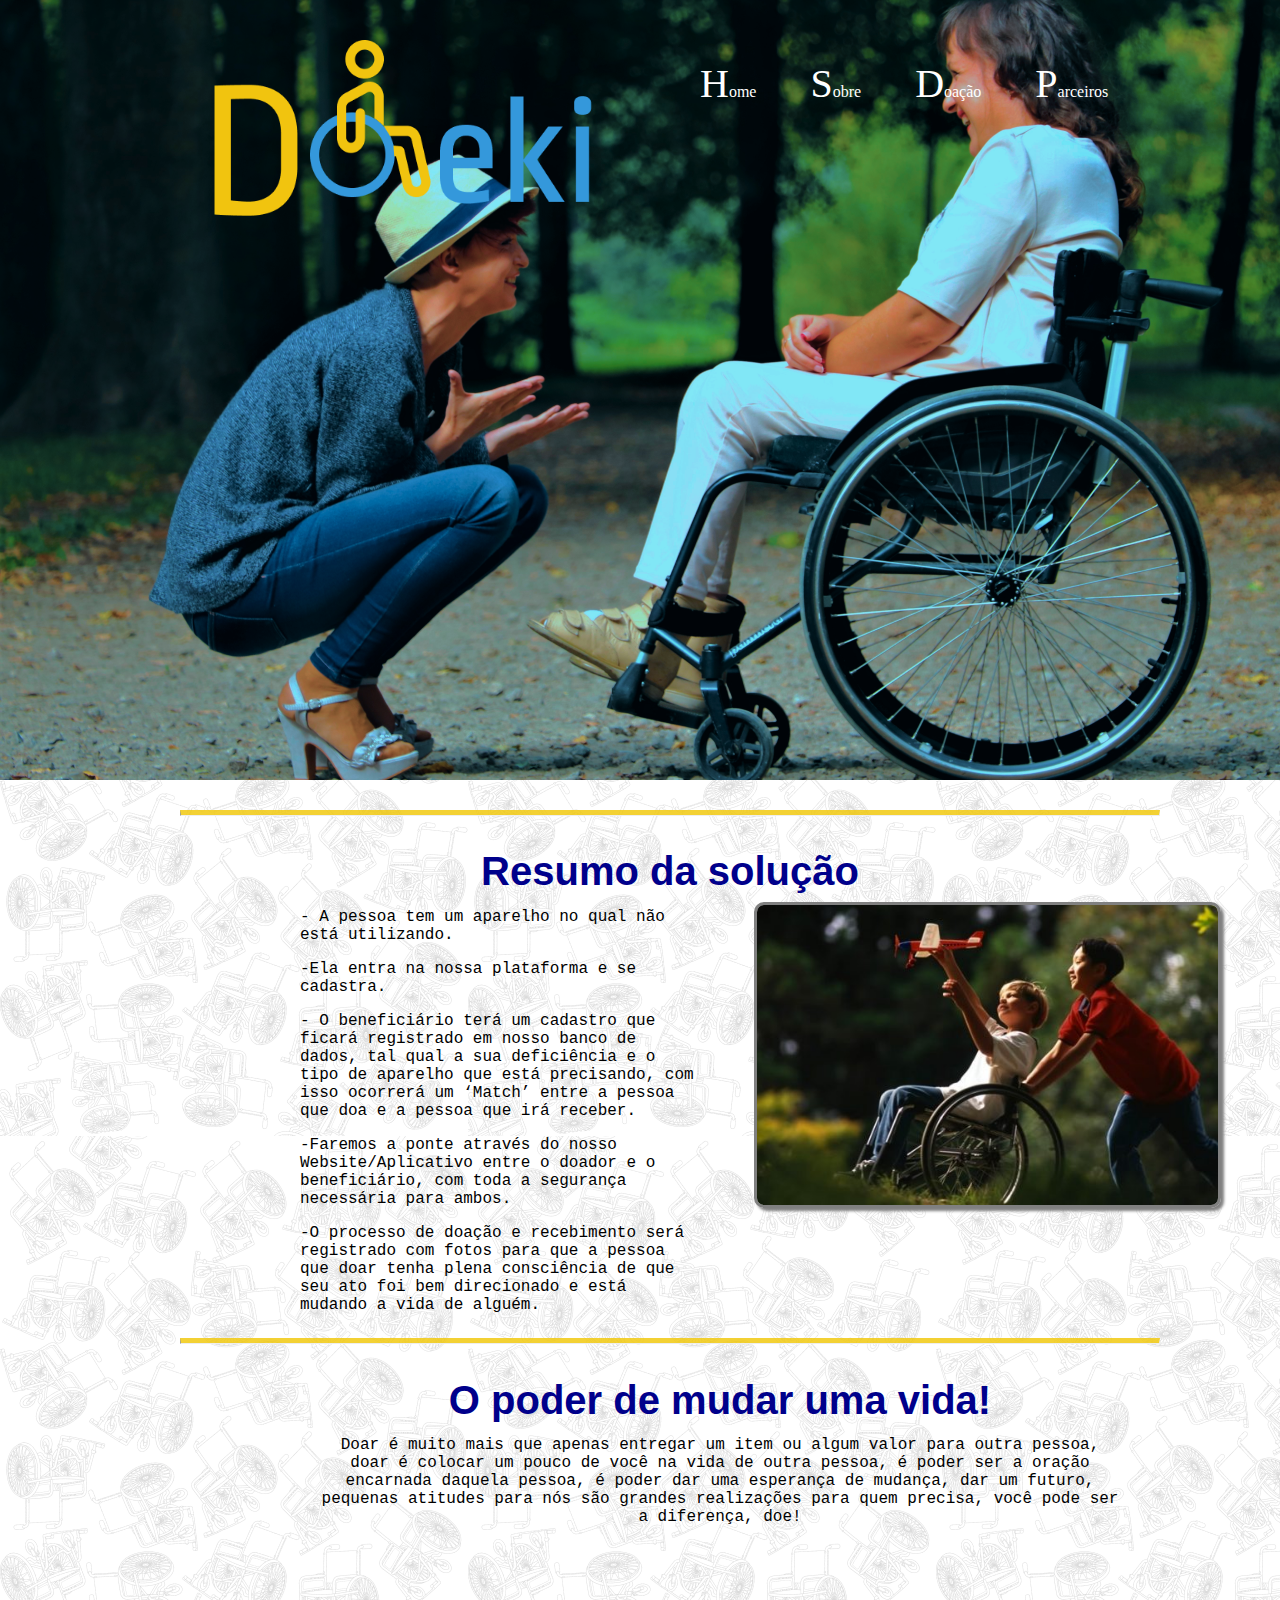
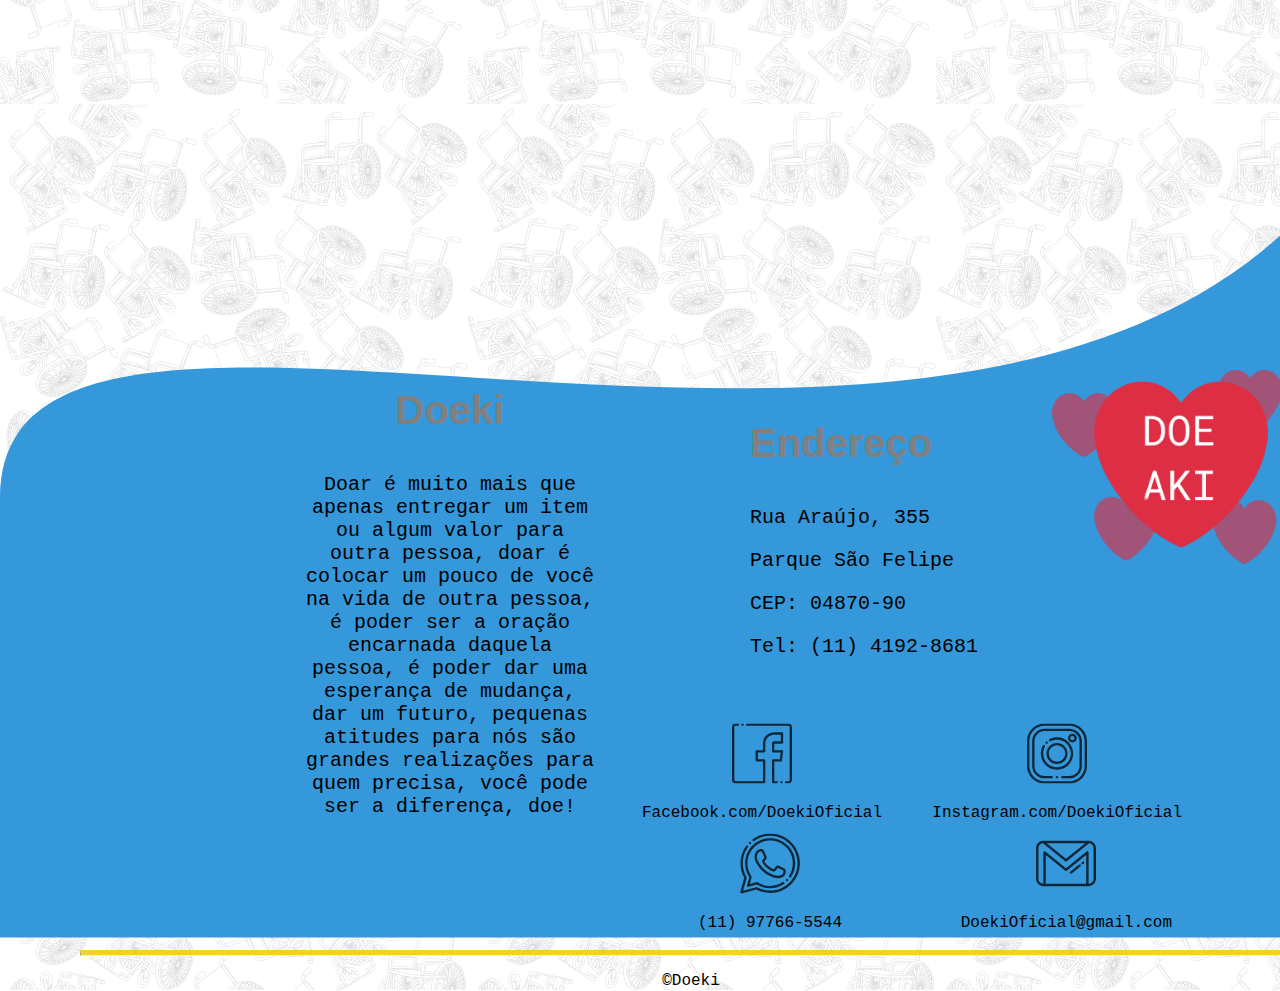
==== index.html @ d60c9de2 "Inicio do desenvolvimento do site Doeki, página Home 100% completa e página Doações em processo" ====
<!DOCTYPE html>
<html lang="pt-br">
<head>
    <meta charset="UTF-8">
    <meta name="viewport" content="width=device-width, initial-scale=1.0">
    <title>Doeki | Oficial</title>
    <link rel="stylesheet" href="estilos/estilo.css">
</head>
<body>
    <div class="menu1">
        <nav class="menuNav1">
            <a href="index.html"><span class="drop">H</span>ome</a>
            <a href="sobre.html"><span class="drop">S</span>obre</a>
            <a href="doacao.html"><span class="drop">D</span>oação</a>
            <a href="parceiros.html"><span class="drop">P</span>arceiros</a>
        </nav>
        <a href="index.html"><img class="logoHome" src="imagens/logoSimFundo.png" alt="Logo-Doeki"></a>
    </div>
    <hr>
    <div class="resumoDoeki">
        <h2>Resumo da solução</h2>
        <div class="txtResumo">
            <p>- A pessoa tem um aparelho no qual não está utilizando.</p>
            <p>-Ela entra na nossa plataforma e se cadastra.</p>
            <p>- O beneficiário terá um cadastro que ficará registrado em nosso banco de dados, tal qual a sua deficiência e o tipo de aparelho que está precisando, com isso ocorrerá um ‘Match’ entre a pessoa que doa e a pessoa que irá receber.</p>
            <p>-Faremos a ponte através do nosso Website/Aplicativo entre o doador e o beneficiário, com toda a segurança necessária para ambos.</p>
            <p>-O processo de doação e recebimento será registrado com fotos para que a pessoa que doar tenha plena consciência de que seu ato foi bem direcionado e está mudando a vida de alguém.</p>
        </div>
        <div class="imgResumo">
            <img class="amigos" src="imagens/cadeiranteAmigo.jpg" alt="Amigos">
        </div>
    </div>
    <hr>
    <div class="poderMudar">
        <h2>O poder de mudar uma vida!</h2>
        <div class="txtPoder">
            <p>Doar é muito mais que apenas entregar um item ou algum valor para outra pessoa, doar é colocar um pouco de você na vida de outra pessoa, é poder ser a oração encarnada daquela pessoa, é poder dar uma esperança de mudança, dar um futuro, pequenas atitudes para nós são grandes realizações para quem precisa, você pode ser a diferença, doe!</p>
        </div>
        <div class="video1">
            <iframe width="350" height="300" src="https://www.youtube.com/embed/TFqqA4m1u_c" frameborder="0" allow="accelerometer; autoplay; clipboard-write; encrypted-media; gyroscope; picture-in-picture" allowfullscreen></iframe>
        </div>
        <div class="video2">
            <iframe width="350" height="300" src="https://www.youtube.com/embed/PQtRXqBQETA" frameborder="0" allow="accelerometer; autoplay; clipboard-write; encrypted-media; gyroscope; picture-in-picture" allowfullscreen></iframe>
        </div>
        <div class="video3">
            <iframe width="350" height="300" src="https://www.youtube.com/embed/0cqKCb8Ydpc" frameborder="0" allow="accelerometer; autoplay; clipboard-write; encrypted-media; gyroscope; picture-in-picture" allowfullscreen></iframe>
        </div>
    </div>
    <hr>
    <div class="fim">
        <section class="fimPagina">
            <img src="estilos/imgFooter.svg" alt="BackGround-OndaAzul">
            <div class="txtDoeki">
                <h3>Doeki</h3>
                <p>Doar é muito mais que apenas entregar um item ou algum valor para outra pessoa, doar é colocar um pouco de você na vida de outra pessoa, é poder ser a oração encarnada daquela pessoa, é poder dar uma esperança de mudança, dar um futuro, pequenas atitudes para nós são grandes realizações para quem precisa, você pode ser a diferença, doe!</p>
            </div>
            <div class="endereco">
                <h3 class="enderecoEsq">Endereço</h3>
               <p>Rua Araújo, 355</p>
               <p>Parque São Felipe</p>
               <p>CEP: 04870-90</p>
               <p>Tel: (11) 4192-8681</p>
            </div>
            <div class="botaoDoeaki">
                <a href="doacao.html"><img class="doeaki" src="imagens/coracao.png" alt="DoeAki"></a>
            </div>
            <div class="facebook">
                <img src="imagens/facebook.svg" alt="Facebook">
                <p>Facebook.com/DoekiOficial</p>
            </div>
            <div class="insta">
                <img src="imagens/instagram.svg" alt="Instagram">
                <p>Instagram.com/DoekiOficial</p>
            </div>
            <div class="email">
                <img src="imagens/gmail.svg" alt="Gmail">
                <p>DoekiOficial@gmail.com</p>
            </div>
            <div class="whatsapp">
                <img src="imagens/whatsapp 3.svg" alt="Whatsapp">
                <p>(11) 97766-5544</p>
            </div>
            <hr>
            <p>&copy;Doeki</p>
        </section>
    </div>
</body>
</html>
---- estilos/estilo.css ----
body {
    margin-right: 40px;
    margin-left: 100px;
    margin-top: 50px;
    background: url(background-div.png);
}

hr {
    border-top: 5px solid rgba(241, 199, 8, 0.822);
    margin-left: 80px;
    margin-right: 80px;
    
}

p {
    font-family: 'Roboto Mono', monospace;
}

h2{
    color: darkblue;
    text-align: center;
    font-size: 30pt;
    font-family: 'Ropa Sans', sans-serif;
}

h3 {
    color: gray;
    text-align: center;
    font-size: 30pt;
    font-family: 'Ropa Sans', sans-serif;
}
/*Inicio Menu da tela Home*/
.menu1 {
    margin-left: -100px;
    margin-right: -40px;
    margin-top: -50px;
    background-image: url(imagem2.png);
    height: 780px;
    margin-bottom: 30px;
}
.drop {
    font-size: 30pt;
}
.menuNav1 {
    position: absolute;
    top: 60px;
    left: 700px;

}
.menuNav1 a {
    color: white;
    text-decoration: none;
    margin-right: 50px;

}

.logoHome {
    width: 400px;
    position: absolute;
    top: 40px;
    left: 200px;
}

/*Fim Menu da tela Home*/

/*Inicio Resumo Doeki*/
.txtResumo {
    width: 400px;
    display: inline-block;
    vertical-align: top;
    margin-left: 200px;
    margin-top: -35px;
}

.imgResumo {
    display: inline-block;
    width: 400px;
    margin-top: -25px;
    margin-right: 40px;
    margin-left: 50px;
    
}

.amigos {
    height: 300px;
    border-radius: 10px;
    border: gray solid 3px;
    box-shadow: gray 3px 3px 3px;
}
/*Fim Resumo Doeki*/

/*Inicio O poder de mudar uma vida*/
.poderMudar {
    margin-left: 100px;
    
}

.txtPoder {
    width: 800px;
    text-align: center;
    margin: -20px auto 0 auto;
}

.video1 {
    display: inline-block;
    margin-right: 20px;
}

.video2 {
    display: inline-block;
    margin-right: 20px;
}

.video3 {
    display: inline-block;
    margin-bottom: 30px;
}
/*Fim O poder de mudar uma vida*/

/*Inicio Footer Home */
.fimPagina {
    position: absolute;
    width: 1382px;
    height: 837.5px;
    top: 1700px;
    left: 0;
    text-align: center;
    
}

.txtDoeki {
    position: absolute;
    bottom: 100px;
    width: 300px;
    left: 300px;
    font-size: 15pt;
    
}

.endereco {
    position: absolute;
    width: 300px;
    bottom: 260px;
    font-size: 15pt;
    left: 750px;
    text-align: left;
    
}

.enderecoEsq {
    text-align: left;
}

.doeaki {
    position: absolute;
    width: 230px;
    right: 100px;
    top: 270px;
}

.facebook {
    position: absolute;
    bottom: 100px;
    right: 500px;
}

.insta {
    position: absolute;
    bottom: 100px;
    right: 200px;
}

.whatsapp {
    position: absolute;
    bottom: -10px;
    right: 540px;
}

.email {
    position: absolute;
    bottom: -10px;
    right: 210px;
}
/*Fim Footer Home*/

/*Inicio menu demais telas*/
.logoDoacao {
    width: 300px;
    position: absolute;
    top: 10px;
}

.menuNav2 {
    position: absolute;
    top: 30px;
    left: 700px;

}
.bgmenu {
    background-color: rgb(255, 236, 234);
    width: 90px;
    display: inline-block;
    margin-right: 20px;
    text-align: center;
}
.menuNav2 a {
    color: black;
    text-decoration: none;
    width: 40px;
}

.diferente {
    margin-left: 300px;
    margin-top: 100px;
}
/*Fim menu demais telas*/

/*Inicio Passo para doar no Doeki*/
.passos {
    text-align: center;
}

.passos p {
    margin-left: 20px;
}

.imgApertar {
    width: 150px;
    position: absolute;
    top: 150px;
    left: 200px;
}

.imgPonteiro {
    width: 150px;
    position: absolute;
    top: 150px;
    left: 400px;
}

.imgUniao {
    width: 150px;
    position: absolute;
    top: 150px;
    left: 600px;
}

.imgMaoCoracao {
    width: 150px;
    position: absolute;
    top: 150px;
    left: 800px;
}

.imgCadeiranteFeliz {
    width: 150px;
    position: absolute;
    top: 150px;
    left: 1000px;
}

.divisoriaDoacoes {
    margin-top: 350px;
}
/*Fim Passo para doar no Doeki*/

/*Inicio Formulário*/
.formulario {
    text-align: center;
}

.conteinerForm {
    margin: 0 auto 0 auto;
    text-align: left;
    width: 500px;
}

.txtFormulario {
    width: 500px;
    margin: 30px auto 20px auto;
}

.labelForm1, .labelForm2 {
    color: gray;
    text-align: center;
    font-size: 20pt;
    font-family: 'Ropa Sans', sans-serif;
    margin-left: 50px;
}

.radioDoador {
    margin-right: 50px;
}

.inputNome, .inputSobrenome, .inputEndereco, .inputEmail {
    width: 500px;
}

.botaoEnviar {
    width: 500px;
    height: 50px;
    font-size: 20pt;
    background-color: rgba(241, 199, 8, 0.822);
    color: darkblue;
    border: 2px darkblue solid;
}
/*Fim Formulário*/

/*Inicio Footer doação*/
.fimDoacao {
    position: absolute;
    width: 1382px;
    height: 837.5px;
    left: 0;
    text-align: center;
    top: 1000px;
    
}

.txtDoeki {
    position: absolute;
    bottom: 100px;
    width: 300px;
    left: 300px;
    font-size: 15pt;
    
}

.endereco {
    position: absolute;
    width: 300px;
    bottom: 260px;
    font-size: 15pt;
    left: 750px;
    text-align: left;
    
}

.enderecoEsq {
    text-align: left;
}

.doeaki {
    position: absolute;
    width: 230px;
    right: 100px;
    top: 270px;
}

.facebook {
    position: absolute;
    bottom: 100px;
    right: 500px;
}

.insta {
    position: absolute;
    bottom: 100px;
    right: 200px;
}

.whatsapp {
    position: absolute;
    bottom: -10px;
    right: 540px;
}

.email {
    position: absolute;
    bottom: -10px;
    right: 210px;
}
/*Fim Footer doação*/
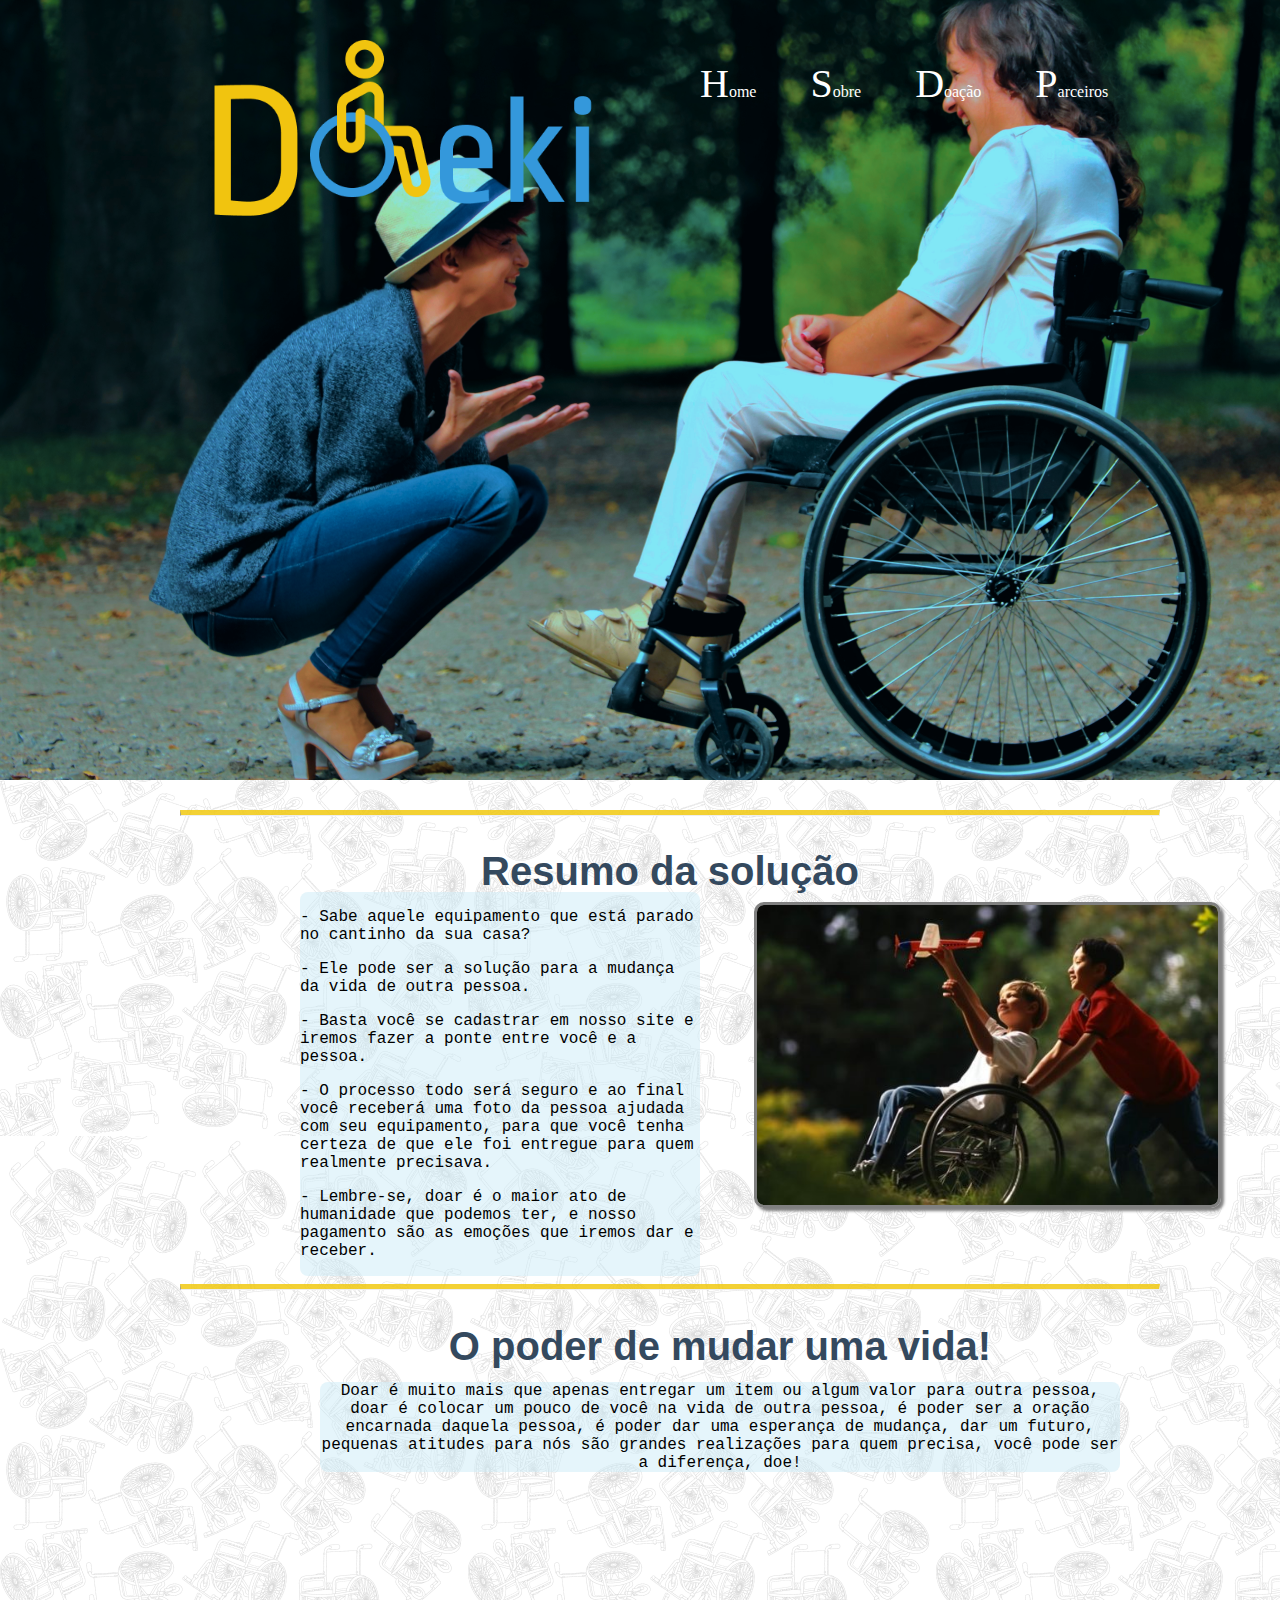
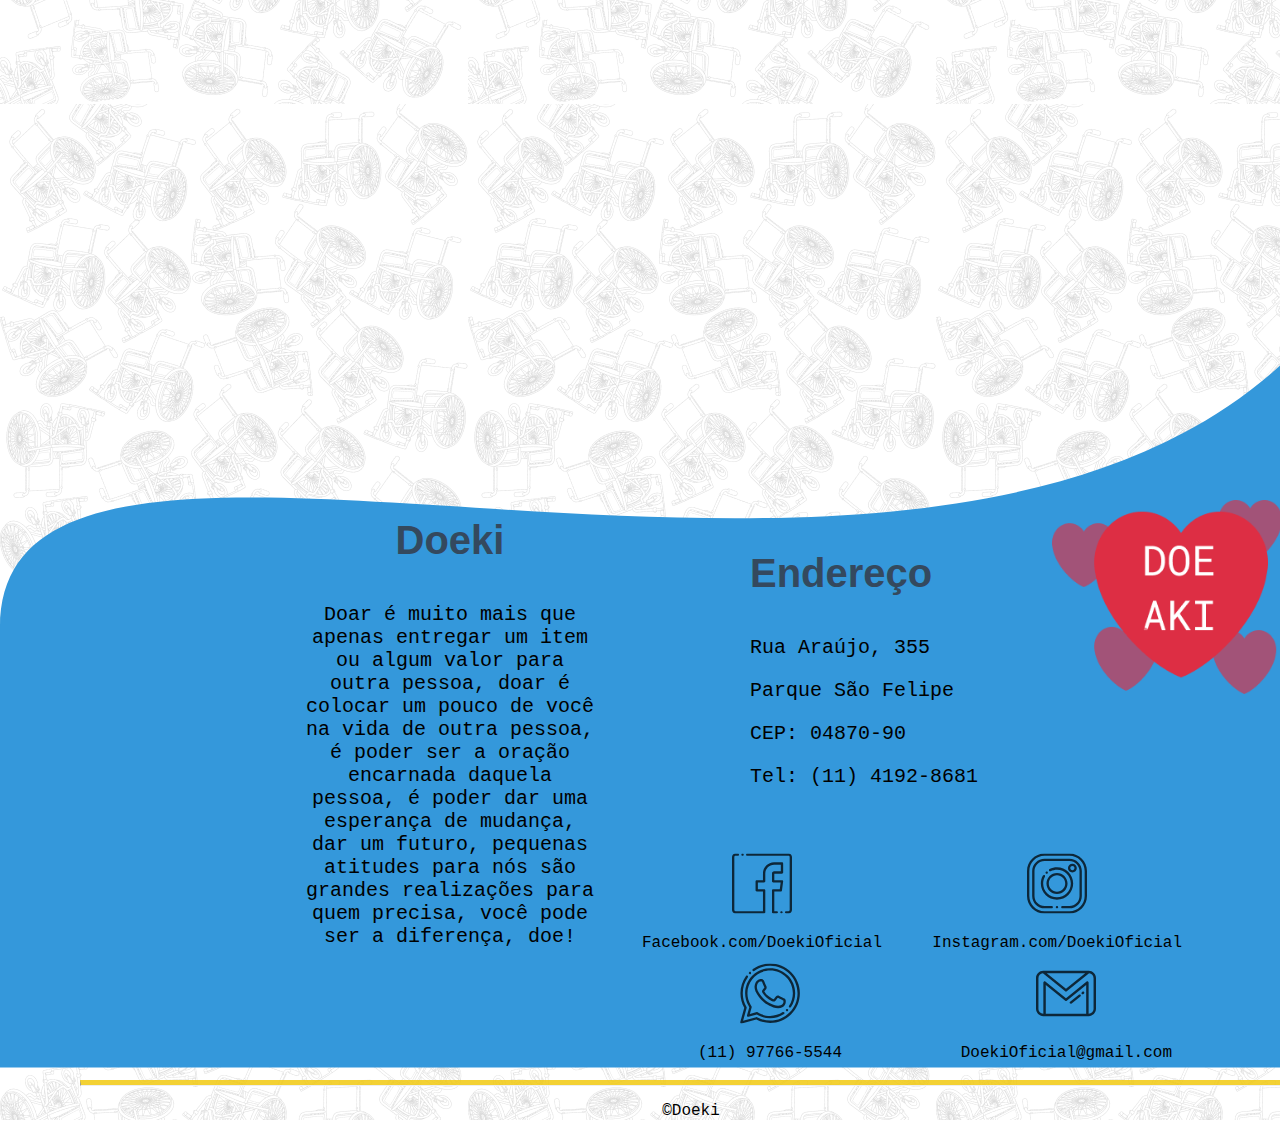
==== commit f866e4a0: "Adicionada a página Parceiros no site" ====
--- a/index.html
+++ b/index.html
@@ -20,11 +20,11 @@
     <div class="resumoDoeki">
         <h2>Resumo da solução</h2>
         <div class="txtResumo">
-            <p>- A pessoa tem um aparelho no qual não está utilizando.</p>
-            <p>-Ela entra na nossa plataforma e se cadastra.</p>
-            <p>- O beneficiário terá um cadastro que ficará registrado em nosso banco de dados, tal qual a sua deficiência e o tipo de aparelho que está precisando, com isso ocorrerá um ‘Match’ entre a pessoa que doa e a pessoa que irá receber.</p>
-            <p>-Faremos a ponte através do nosso Website/Aplicativo entre o doador e o beneficiário, com toda a segurança necessária para ambos.</p>
-            <p>-O processo de doação e recebimento será registrado com fotos para que a pessoa que doar tenha plena consciência de que seu ato foi bem direcionado e está mudando a vida de alguém.</p>
+            <p>- Sabe aquele equipamento que está parado no cantinho da sua casa?</p>
+            <p>- Ele pode ser a solução para a mudança da vida de outra pessoa.</p>
+            <p>- Basta você se cadastrar em nosso site e iremos fazer a ponte entre você e a pessoa.</p>
+            <p>- O processo todo será seguro e ao final você receberá uma foto da pessoa ajudada com seu equipamento, para que você tenha certeza de que ele foi entregue para quem realmente precisava.</p>
+            <p>- Lembre-se, doar é o maior ato de humanidade que podemos ter, e nosso pagamento são as emoções que iremos dar e receber.</p>
         </div>
         <div class="imgResumo">
             <img class="amigos" src="imagens/cadeiranteAmigo.jpg" alt="Amigos">
@@ -40,10 +40,10 @@
             <iframe width="350" height="300" src="https://www.youtube.com/embed/TFqqA4m1u_c" frameborder="0" allow="accelerometer; autoplay; clipboard-write; encrypted-media; gyroscope; picture-in-picture" allowfullscreen></iframe>
         </div>
         <div class="video2">
-            <iframe width="350" height="300" src="https://www.youtube.com/embed/PQtRXqBQETA" frameborder="0" allow="accelerometer; autoplay; clipboard-write; encrypted-media; gyroscope; picture-in-picture" allowfullscreen></iframe>
+            <iframe width="350" height="300" src="https://www.youtube.com/embed/aww32PsnHQI" frameborder="0" allow="accelerometer; autoplay; clipboard-write; encrypted-media; gyroscope; picture-in-picture" allowfullscreen></iframe>
         </div>
         <div class="video3">
-            <iframe width="350" height="300" src="https://www.youtube.com/embed/0cqKCb8Ydpc" frameborder="0" allow="accelerometer; autoplay; clipboard-write; encrypted-media; gyroscope; picture-in-picture" allowfullscreen></iframe>
+            <iframe width="350" height="300" src="https://www.youtube.com/embed/9KIedVj9Aoc" frameborder="0" allow="accelerometer; autoplay; clipboard-write; encrypted-media; gyroscope; picture-in-picture" allowfullscreen></iframe>
         </div>
     </div>
     <hr>
--- a/estilos/estilo.css
+++ b/estilos/estilo.css
@@ -18,14 +18,14 @@
 }
 
 h2{
-    color: darkblue;
+    color: #34495E;
     text-align: center;
     font-size: 30pt;
     font-family: 'Ropa Sans', sans-serif;
 }
 
 h3 {
-    color: gray;
+    color: #34495E;
     text-align: center;
     font-size: 30pt;
     font-family: 'Ropa Sans', sans-serif;
@@ -71,6 +71,8 @@
     vertical-align: top;
     margin-left: 200px;
     margin-top: -35px;
+    background-color: rgba(203, 236, 247, 0.5);
+    border-radius:8px ;
 }
 
 .imgResumo {
@@ -100,6 +102,8 @@
     width: 800px;
     text-align: center;
     margin: -20px auto 0 auto;
+    background-color: rgba(203, 236, 247, 0.5);
+    border-radius:8px ;
 }
 
 .video1 {
@@ -123,10 +127,9 @@
     position: absolute;
     width: 1382px;
     height: 837.5px;
-    top: 1700px;
+    top: 1830px;
     left: 0;
     text-align: center;
-    
 }
 
 .txtDoeki {
@@ -272,8 +275,15 @@
 
 .conteinerForm {
     margin: 0 auto 0 auto;
+    width: 500px;
     text-align: left;
-    width: 500px;
+}
+
+
+
+.conteinerForm p {
+    margin-bottom: 1px;
+    
 }
 
 .txtFormulario {
@@ -282,7 +292,7 @@
 }
 
 .labelForm1, .labelForm2 {
-    color: gray;
+    color: #34495E;
     text-align: center;
     font-size: 20pt;
     font-family: 'Ropa Sans', sans-serif;
@@ -293,17 +303,44 @@
     margin-right: 50px;
 }
 
+.dataNasc {
+    margin-right:45px ;
+    width: 225px ;
+    display: inline-block;
+}
+
+.telefone {
+    width: 225px;
+    display: inline-block;
+}
+
+.inputData, .inputTel {
+    background-color: lightblue;
+    border-radius: 5px;
+    height: 20px;
+    width: 220px;
+}
+
 .inputNome, .inputSobrenome, .inputEndereco, .inputEmail {
     width: 500px;
-}
-
-.botaoEnviar {
+    background-color: lightblue;
+    border-radius: 5px;
+    height: 20px;
+
+}
+
+.conteinerForm .botaoEnviar {
     width: 500px;
     height: 50px;
     font-size: 20pt;
     background-color: rgba(241, 199, 8, 0.822);
-    color: darkblue;
-    border: 2px darkblue solid;
+    color: #34495E;
+    border: 2px #34495E solid;
+}
+
+.frameForm {
+    width: 100%;
+    height: 700px;
 }
 /*Fim Formulário*/
 
@@ -314,8 +351,7 @@
     height: 837.5px;
     left: 0;
     text-align: center;
-    top: 1000px;
-    
+    top: 1180px;
 }
 
 .txtDoeki {
@@ -371,4 +407,289 @@
     bottom: -10px;
     right: 210px;
 }
-/*Fim Footer doação*/+/*Fim Footer doação*/
+
+/*Inicio Página sobre*/
+
+.h3Sobre{
+    width:100%;
+    height:100% ;
+    display: flex;
+    justify-content: center;
+    color: #34495e;
+    font-size: 30px;
+}
+
+.quemSomos{
+    width: 100%;
+    height: 100%;
+    display: flex;
+    justify-content: center ;
+    align-items: center;
+
+}
+.quemSomos h2{
+    width: 40%;
+    height: 40%;
+    display: flex;
+    justify-content: center ;
+    align-items: center;
+    color: #34495e;
+}
+.textoQuemSomos{
+    width: 50%;
+    height: 50%;
+    margin-top: 100px;
+    border-radius:8px ;
+    padding: 10px;
+    font-family: 'Roboto Mono', monospace;
+    background-color: rgba(203, 236, 247, 0.5);
+}
+
+.divisoriaSobre{
+    margin:20px auto;
+    
+}
+
+.planejamento{
+    width: 100%;
+    height: 100%;
+    display: inline-flex;
+    justify-content: baseline ;
+    align-items: baseline;
+    
+}
+
+
+.blocoMV{
+    display: inline-block;
+    align-items: flex-end;
+}
+.missao{
+    width: 100%;
+    height: 100%;
+    display: flex;
+    justify-content: center ;
+    align-items: baseline;
+  
+}
+.textoMissao{
+    width: 50%;
+    height: 50%;
+    margin-top: 0px;
+    border-radius:8px ;
+    padding: 10px;
+    font-family: 'Roboto Mono', monospace;
+    background-color: rgba(203, 236, 247, 0.5);
+}
+.visao{
+    width:100%;
+    height:100%;
+    display: flex;
+    justify-content: center ;
+    align-items: baseline;
+}
+.textoVisao{
+    width: 50%;
+    height: 50%;
+    margin-top: 0px;
+    border-radius:8px ;
+    padding: 10px;
+    font-family: 'Roboto Mono', monospace;
+    background-color: rgba(203, 236, 247, 0.5);
+}
+.blocoPVa{
+    display: inline-block;
+    align-items: flex-end;
+}
+.proposito{
+    width:100%;
+    height:100%;
+    display: flex;
+    justify-content: center ;
+    align-items: baseline;
+    margin-bottom: 75px;
+}
+.textoProposito{
+    width: 50%;
+    height: 50%;
+    margin-top: 0px;
+    border-radius:8px ;
+    padding: 10px;
+    font-family: 'Roboto Mono', monospace;
+    background-color: rgba(203, 236, 247, 0.5);
+}.valores{
+    width:100%;
+    height:100%;
+    display: flex;
+    justify-content: center ;
+    align-items: baseline;
+}
+.textoValores{
+    width: 50%;
+    height: 50%;
+    margin-top: 0px;
+    border-radius:8px ;
+    padding: 10px;
+    font-family: 'Roboto Mono', monospace;
+    background-color: rgba(203, 236, 247, 0.5);
+}
+.ods{
+    width:100%;
+    height:100%;
+    display: inline-block;
+    justify-content: center ;
+    align-items: baseline;
+}
+.tit_ods{
+    width: 100%;
+    height: 100%;
+    display: flex;
+    justify-content: center;
+    color: #34495e;
+    margin-bottom: auto;
+}
+
+.textoODS{
+    width: 80%;
+    height: 80%;
+    margin:  auto;
+    border-radius:8px ;
+    padding: 10px;
+    font-family: 'Roboto Mono', monospace;
+    background-color: rgba(203, 236, 247, 0.5);
+    margin-bottom: auto;
+    justify-content: center;
+
+}
+.tabelaODS{
+    display: inline-block;
+    margin:0px 300px;
+    justify-content: center;
+    background-color: lightgreen;
+    width: 600px;
+} 
+
+.fimSobre {
+    position: absolute;
+    width: 1382px;
+    height: 837.5px;
+    left: 0;
+    text-align: center;
+    top: 1500px;
+}
+/*Fim Página sobre*/
+/* Inicio Página parceiros */
+
+.titParc{
+    margin-top: 20px;
+    width: 100%;
+    height: 100%;
+    display: inline-flex;
+    justify-content:center ;
+    align-items: center ;
+    font-size: 30px;
+    font-family: 'Roboto Mono', monospace;
+    color: #34495e;
+}
+.informativo{
+    border-radius: 8px;
+    width: 100%;
+    height: 5%;
+    margin-top: 40px;
+    padding: 10px;
+    font-family: 'Roboto Mono', monospace;
+    background-color:rgba(106, 230, 106, 0.5);
+    font-size: 13px;
+}
+.informativo h2{
+    font-size: 15px;
+} 
+.blocoPc1{
+    display:flex;
+    margin-top: 30px; 
+    text-align: justify;
+}
+
+.recode{
+    text-align: center;
+    width: 30%;
+    height: 30%;
+    margin-top: 10px;
+    margin-left: auto;
+    border-radius:8px ;
+    padding: 10px;
+    font-family: 'Roboto Mono', monospace;
+    background-color: rgba(203, 236, 247, 0.5);
+} 
+.aacd{ 
+    text-align: center;
+    width: 30%;
+    height: 30%;
+    margin-top: 10px;
+    margin-left: auto;
+    border-radius:8px ;
+    padding: 10px;
+    font-family: 'Roboto Mono', monospace;
+    background-color: rgba(203, 236, 247, 0.5);
+}
+.lacre{
+    text-align: center;
+    width: 30%;
+    height: 30%;
+    margin-top: 10px;
+    margin-left: auto;
+    border-radius:8px ;
+    padding: 10px;
+    font-family: 'Roboto Mono', monospace;
+    background-color: rgba(203, 236, 247, 0.5); 
+}
+
+ .blocoPc2{
+    display:flex;
+    margin-top: 30px;
+ }
+
+.senac{
+    text-align: center;
+    width: 30%;
+    height: 30%;
+    margin-top: 10px;
+    margin-left: auto;
+    border-radius:8px ;
+    padding: 10px;
+    font-family: 'Roboto Mono', monospace;
+    background-color: rgba(203, 236, 247, 0.5);
+}
+.cren{
+    text-align: center;
+    width: 30%;
+    height: 30%;
+    margin-top: 10px;
+    margin-left: auto;
+    border-radius:8px ;
+    padding: 10px;
+    font-family: 'Roboto Mono', monospace;
+    background-color: rgba(203, 236, 247, 0.5); 
+}
+.itau{
+    text-align: center;
+    width: 30%;
+    height: 30%;
+    margin-top: 10px;
+    margin-left: auto;
+    border-radius:8px ;
+    padding: 10px;
+    font-family: 'Roboto Mono', monospace;
+    background-color: rgba(203, 236, 247, 0.5); 
+}
+.fimParceiros {
+    position: absolute;
+    width: 1382px;
+    height: 837.5px;
+    left: 0;
+    text-align: center;
+    top: 1200px;
+}
+
+/* Fim Página Parceiros */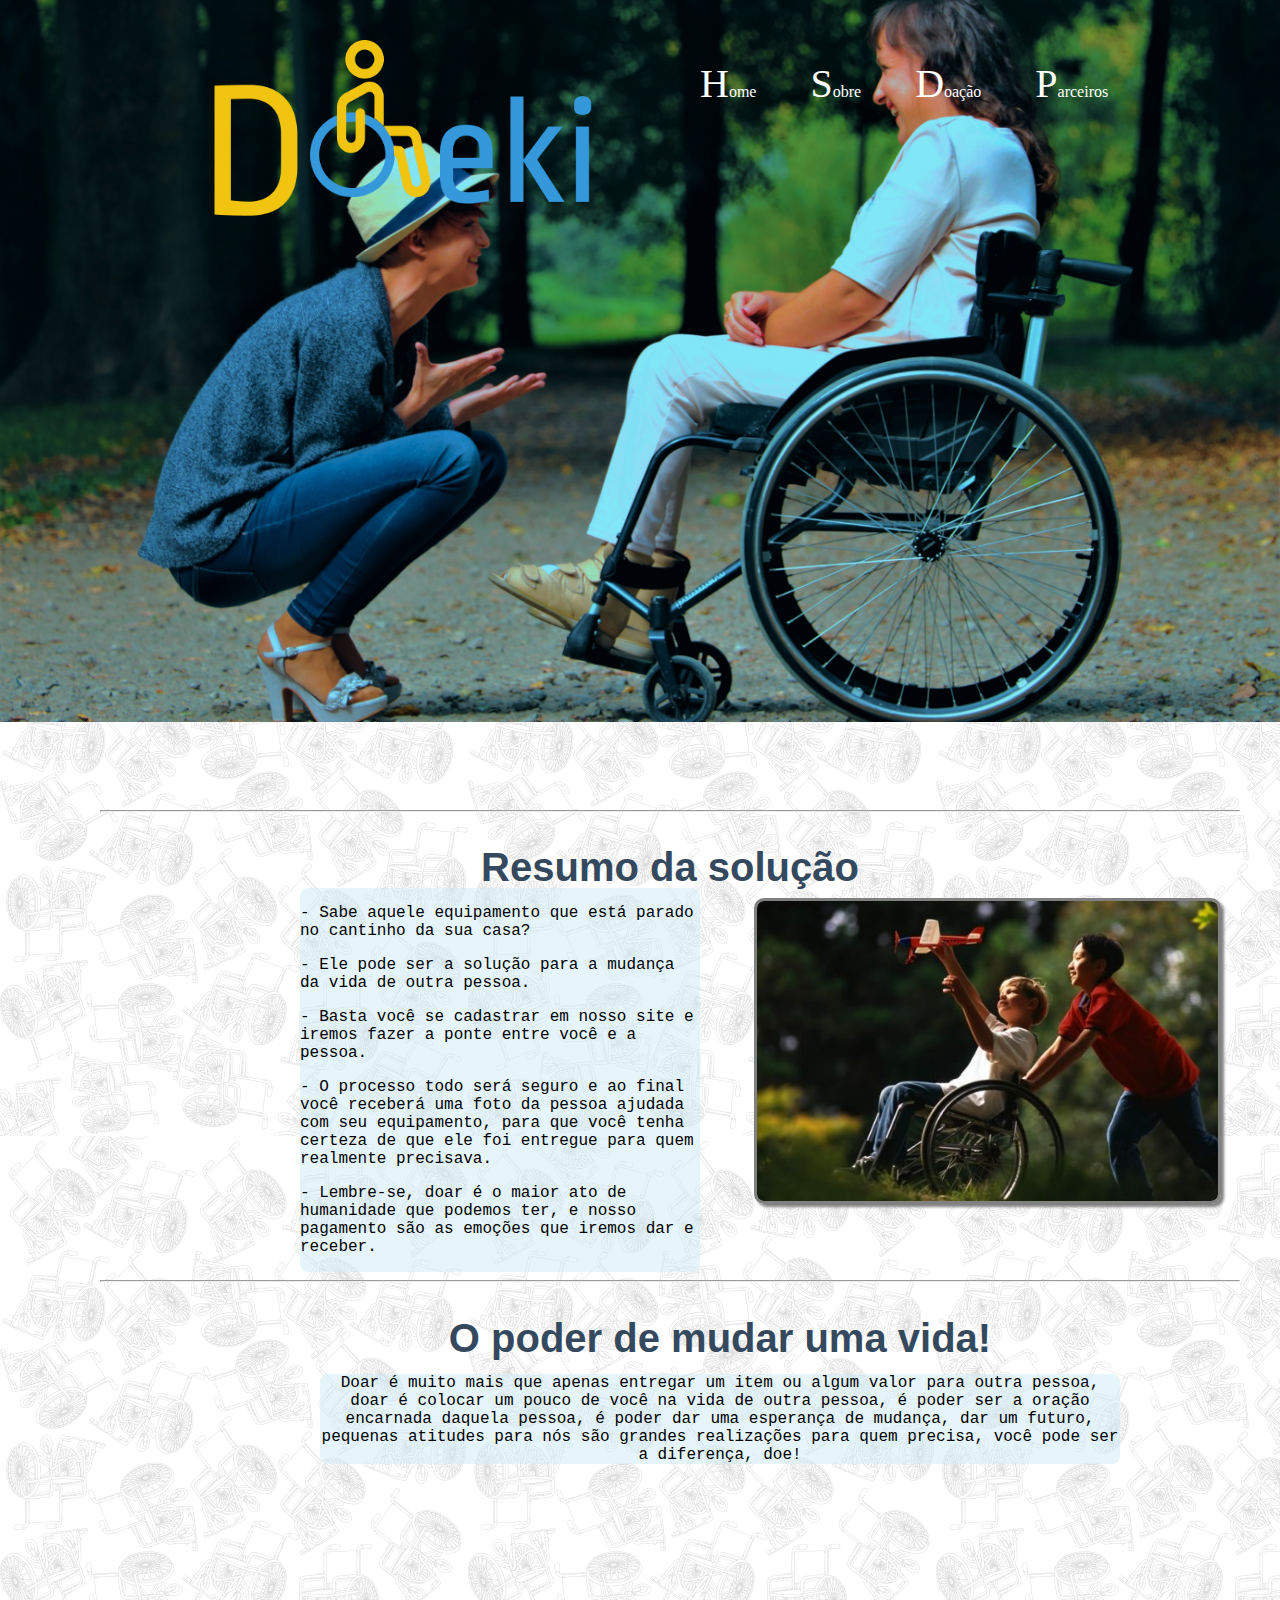
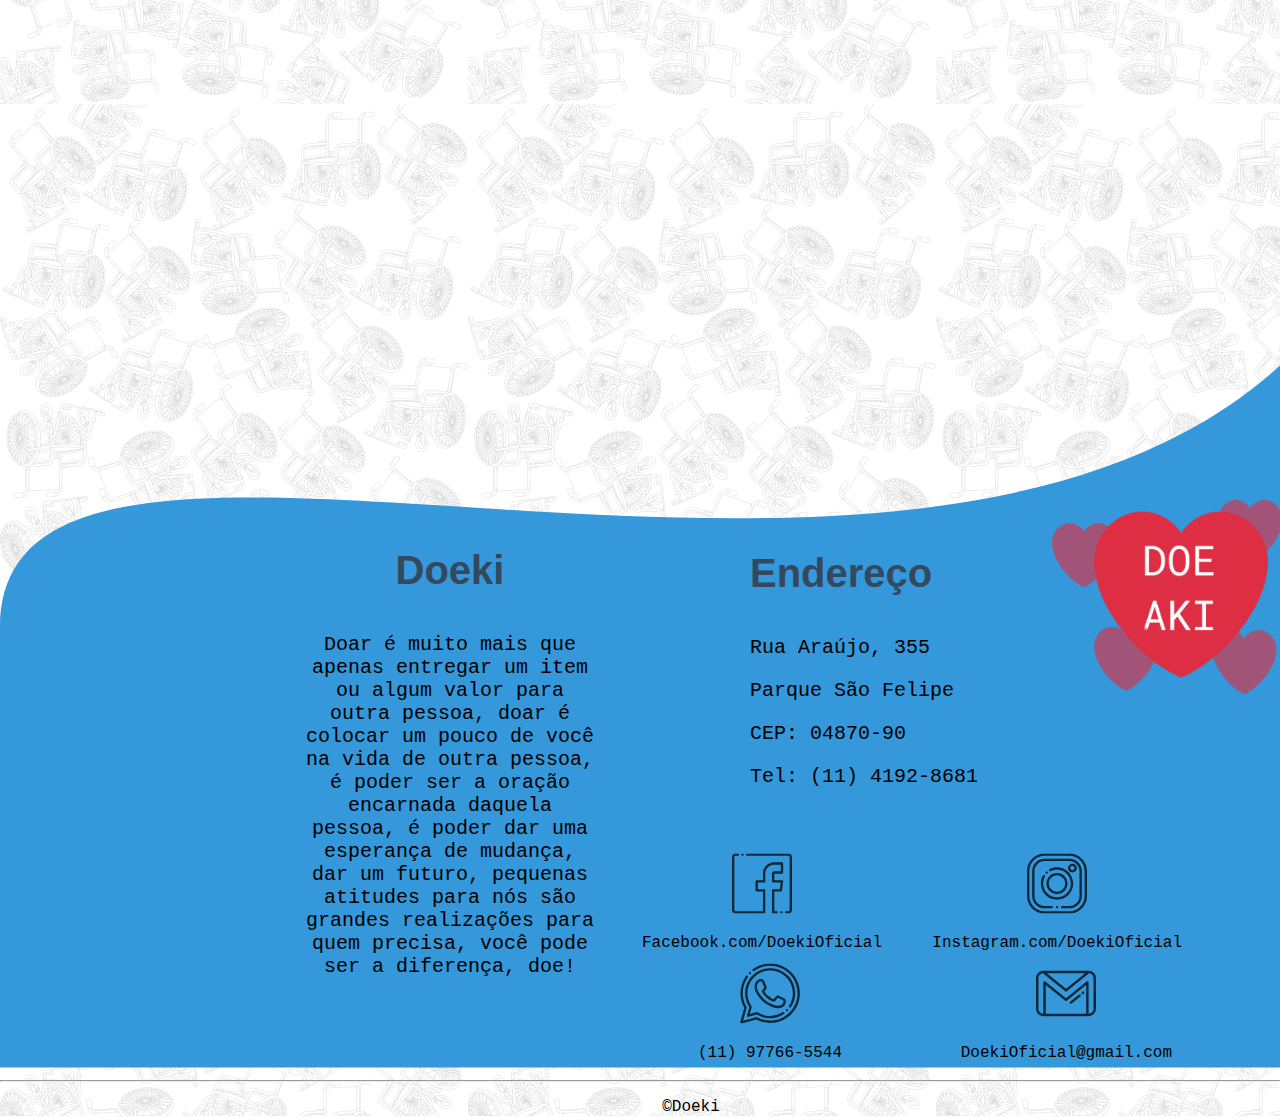
==== commit fa074f10: "Adicionado responsividade nas páginas, Sobre, Doações e Parceiros com Bootstrap" ====
--- a/index.html
+++ b/index.html
@@ -1,11 +1,15 @@
 <!DOCTYPE html>
 <html lang="pt-br">
+
 <head>
     <meta charset="UTF-8">
     <meta name="viewport" content="width=device-width, initial-scale=1.0">
     <title>Doeki | Oficial</title>
     <link rel="stylesheet" href="estilos/estilo.css">
+    <link rel="stylesheet" href="https://cdn.jsdelivr.net/npm/bootstrap@4.5.3/dist/css/bootstrap.min.css"
+        integrity="sha384-TX8t27EcRE3e/ihU7zmQxVncDAy5uIKz4rEkgIXeMed4M0jlfIDPvg6uqKI2xXr2" crossorigin="anonymous">
 </head>
+
 <body>
     <div class="menu1">
         <nav class="menuNav1">
@@ -16,50 +20,63 @@
         </nav>
         <a href="index.html"><img class="logoHome" src="imagens/logoSimFundo.png" alt="Logo-Doeki"></a>
     </div>
-    <hr>
+    <hr class="bg-warning">
     <div class="resumoDoeki">
         <h2>Resumo da solução</h2>
         <div class="txtResumo">
             <p>- Sabe aquele equipamento que está parado no cantinho da sua casa?</p>
             <p>- Ele pode ser a solução para a mudança da vida de outra pessoa.</p>
             <p>- Basta você se cadastrar em nosso site e iremos fazer a ponte entre você e a pessoa.</p>
-            <p>- O processo todo será seguro e ao final você receberá uma foto da pessoa ajudada com seu equipamento, para que você tenha certeza de que ele foi entregue para quem realmente precisava.</p>
-            <p>- Lembre-se, doar é o maior ato de humanidade que podemos ter, e nosso pagamento são as emoções que iremos dar e receber.</p>
+            <p>- O processo todo será seguro e ao final você receberá uma foto da pessoa ajudada com seu equipamento,
+                para que você tenha certeza de que ele foi entregue para quem realmente precisava.</p>
+            <p>- Lembre-se, doar é o maior ato de humanidade que podemos ter, e nosso pagamento são as emoções que
+                iremos dar e receber.</p>
         </div>
         <div class="imgResumo">
             <img class="amigos" src="imagens/cadeiranteAmigo.jpg" alt="Amigos">
         </div>
     </div>
-    <hr>
+    <hr class="bg-warning">
     <div class="poderMudar">
         <h2>O poder de mudar uma vida!</h2>
         <div class="txtPoder">
-            <p>Doar é muito mais que apenas entregar um item ou algum valor para outra pessoa, doar é colocar um pouco de você na vida de outra pessoa, é poder ser a oração encarnada daquela pessoa, é poder dar uma esperança de mudança, dar um futuro, pequenas atitudes para nós são grandes realizações para quem precisa, você pode ser a diferença, doe!</p>
+            <p>Doar é muito mais que apenas entregar um item ou algum valor para outra pessoa, doar é colocar um pouco
+                de você na vida de outra pessoa, é poder ser a oração encarnada daquela pessoa, é poder dar uma
+                esperança de mudança, dar um futuro, pequenas atitudes para nós são grandes realizações para quem
+                precisa, você pode ser a diferença, doe!</p>
         </div>
         <div class="video1">
-            <iframe width="350" height="300" src="https://www.youtube.com/embed/TFqqA4m1u_c" frameborder="0" allow="accelerometer; autoplay; clipboard-write; encrypted-media; gyroscope; picture-in-picture" allowfullscreen></iframe>
+            <iframe width="350" height="300" src="https://www.youtube.com/embed/TFqqA4m1u_c" frameborder="0"
+                allow="accelerometer; autoplay; clipboard-write; encrypted-media; gyroscope; picture-in-picture"
+                allowfullscreen></iframe>
         </div>
         <div class="video2">
-            <iframe width="350" height="300" src="https://www.youtube.com/embed/aww32PsnHQI" frameborder="0" allow="accelerometer; autoplay; clipboard-write; encrypted-media; gyroscope; picture-in-picture" allowfullscreen></iframe>
+            <iframe width="350" height="300" src="https://www.youtube.com/embed/aww32PsnHQI" frameborder="0"
+                allow="accelerometer; autoplay; clipboard-write; encrypted-media; gyroscope; picture-in-picture"
+                allowfullscreen></iframe>
         </div>
         <div class="video3">
-            <iframe width="350" height="300" src="https://www.youtube.com/embed/9KIedVj9Aoc" frameborder="0" allow="accelerometer; autoplay; clipboard-write; encrypted-media; gyroscope; picture-in-picture" allowfullscreen></iframe>
+            <iframe width="350" height="300" src="https://www.youtube.com/embed/9KIedVj9Aoc" frameborder="0"
+                allow="accelerometer; autoplay; clipboard-write; encrypted-media; gyroscope; picture-in-picture"
+                allowfullscreen></iframe>
         </div>
     </div>
-    <hr>
     <div class="fim">
         <section class="fimPagina">
             <img src="estilos/imgFooter.svg" alt="BackGround-OndaAzul">
             <div class="txtDoeki">
                 <h3>Doeki</h3>
-                <p>Doar é muito mais que apenas entregar um item ou algum valor para outra pessoa, doar é colocar um pouco de você na vida de outra pessoa, é poder ser a oração encarnada daquela pessoa, é poder dar uma esperança de mudança, dar um futuro, pequenas atitudes para nós são grandes realizações para quem precisa, você pode ser a diferença, doe!</p>
+                <p>Doar é muito mais que apenas entregar um item ou algum valor para outra pessoa, doar é colocar um
+                    pouco de você na vida de outra pessoa, é poder ser a oração encarnada daquela pessoa, é poder dar
+                    uma esperança de mudança, dar um futuro, pequenas atitudes para nós são grandes realizações para
+                    quem precisa, você pode ser a diferença, doe!</p>
             </div>
             <div class="endereco">
                 <h3 class="enderecoEsq">Endereço</h3>
-               <p>Rua Araújo, 355</p>
-               <p>Parque São Felipe</p>
-               <p>CEP: 04870-90</p>
-               <p>Tel: (11) 4192-8681</p>
+                <p>Rua Araújo, 355</p>
+                <p>Parque São Felipe</p>
+                <p>CEP: 04870-90</p>
+                <p>Tel: (11) 4192-8681</p>
             </div>
             <div class="botaoDoeaki">
                 <a href="doacao.html"><img class="doeaki" src="imagens/coracao.png" alt="DoeAki"></a>
@@ -80,9 +97,20 @@
                 <img src="imagens/whatsapp 3.svg" alt="Whatsapp">
                 <p>(11) 97766-5544</p>
             </div>
-            <hr>
+            <hr class="bg-warning">
             <p>&copy;Doeki</p>
         </section>
     </div>
 </body>
+
+
+
+
+<script src="https://code.jquery.com/jquery-3.5.1.slim.min.js"
+    integrity="sha384-DfXdz2htPH0lsSSs5nCTpuj/zy4C+OGpamoFVy38MVBnE+IbbVYUew+OrCXaRkfj"
+    crossorigin="anonymous"></script>
+<script src="https://cdn.jsdelivr.net/npm/bootstrap@4.5.3/dist/js/bootstrap.bundle.min.js"
+    integrity="sha384-ho+j7jyWK8fNQe+A12Hb8AhRq26LrZ/JpcUGGOn+Y7RsweNrtN/tE3MoK7ZeZDyx"
+    crossorigin="anonymous"></script>
+
 </html>--- a/estilos/estilo.css
+++ b/estilos/estilo.css
@@ -4,13 +4,6 @@
     margin-left: 100px;
     margin-top: 50px;
     background: url(background-div.png);
-}
-
-hr {
-    border-top: 5px solid rgba(241, 199, 8, 0.822);
-    margin-left: 80px;
-    margin-right: 80px;
-    
 }
 
 p {
@@ -38,6 +31,8 @@
     background-image: url(imagem2.png);
     height: 780px;
     margin-bottom: 30px;
+    background-size: 100%;
+    background-repeat: no-repeat;
 }
 .drop {
     font-size: 30pt;
@@ -190,22 +185,17 @@
 /*Inicio menu demais telas*/
 .logoDoacao {
     width: 300px;
-    position: absolute;
     top: 10px;
 }
 
 .menuNav2 {
-    position: absolute;
     top: 30px;
-    left: 700px;
-
 }
 .bgmenu {
     background-color: rgb(255, 236, 234);
-    width: 90px;
-    display: inline-block;
     margin-right: 20px;
-    text-align: center;
+    height: 50px;
+
 }
 .menuNav2 a {
     color: black;
@@ -215,57 +205,32 @@
 
 .diferente {
     margin-left: 300px;
-    margin-top: 100px;
+    margin-top: -45px;
 }
 /*Fim menu demais telas*/
 
 /*Inicio Passo para doar no Doeki*/
-.passos {
-    text-align: center;
-}
-
-.passos p {
-    margin-left: 20px;
-}
 
 .imgApertar {
     width: 150px;
-    position: absolute;
-    top: 150px;
-    left: 200px;
 }
 
 .imgPonteiro {
     width: 150px;
-    position: absolute;
-    top: 150px;
-    left: 400px;
 }
 
 .imgUniao {
     width: 150px;
-    position: absolute;
-    top: 150px;
-    left: 600px;
 }
 
 .imgMaoCoracao {
     width: 150px;
-    position: absolute;
-    top: 150px;
-    left: 800px;
 }
 
 .imgCadeiranteFeliz {
     width: 150px;
-    position: absolute;
-    top: 150px;
-    left: 1000px;
-}
-
-.divisoriaDoacoes {
-    margin-top: 350px;
-}
+}
+
 /*Fim Passo para doar no Doeki*/
 
 /*Inicio Formulário*/
@@ -355,12 +320,10 @@
 }
 
 .txtDoeki {
-    position: absolute;
-    bottom: 100px;
+    bottom: 70px;
     width: 300px;
     left: 300px;
     font-size: 15pt;
-    
 }
 
 .endereco {
@@ -420,26 +383,13 @@
     font-size: 30px;
 }
 
-.quemSomos{
-    width: 100%;
-    height: 100%;
-    display: flex;
-    justify-content: center ;
-    align-items: center;
-
-}
+
 .quemSomos h2{
-    width: 40%;
-    height: 40%;
-    display: flex;
-    justify-content: center ;
-    align-items: center;
     color: #34495e;
 }
 .textoQuemSomos{
-    width: 50%;
-    height: 50%;
-    margin-top: 100px;
+    width: 700px;
+    margin: 30px auto;
     border-radius:8px ;
     padding: 10px;
     font-family: 'Roboto Mono', monospace;
@@ -513,6 +463,7 @@
 .textoProposito{
     width: 50%;
     height: 50%;
+    margin-left: 30px;
     margin-top: 0px;
     border-radius:8px ;
     padding: 10px;
@@ -534,21 +485,7 @@
     font-family: 'Roboto Mono', monospace;
     background-color: rgba(203, 236, 247, 0.5);
 }
-.ods{
-    width:100%;
-    height:100%;
-    display: inline-block;
-    justify-content: center ;
-    align-items: baseline;
-}
-.tit_ods{
-    width: 100%;
-    height: 100%;
-    display: flex;
-    justify-content: center;
-    color: #34495e;
-    margin-bottom: auto;
-}
+
 
 .textoODS{
     width: 80%;
@@ -562,13 +499,14 @@
     justify-content: center;
 
 }
-.tabelaODS{
-    display: inline-block;
-    margin:0px 300px;
-    justify-content: center;
-    background-color: lightgreen;
+
+
+.saberMais {
+    text-align: center;
+    background-color: rgba(203, 236, 247, 0.5);
     width: 600px;
-} 
+    margin:20px 300px ;
+}
 
 .fimSobre {
     position: absolute;
@@ -576,9 +514,10 @@
     height: 837.5px;
     left: 0;
     text-align: center;
-    top: 1500px;
+    top: 2370px;
 }
 /*Fim Página sobre*/
+
 /* Inicio Página parceiros */
 
 .titParc{
@@ -612,6 +551,44 @@
 }
 
 .recode{
+    width: 30%;
+    height: 100%;
+    margin-top: 10px;
+    border-radius:8px ;
+    padding: 10px;
+    font-family: 'Roboto Mono', monospace;
+    background-color: rgba(203, 236, 247, 0.5);
+    margin-right: 20px;
+}
+.aacd{ 
+    text-align: center;
+    height: 100%;
+    margin-top: 10px;
+    margin-left: auto;
+    border-radius:8px ;
+    padding: 10px;
+    font-family: 'Roboto Mono', monospace;
+    background-color: rgba(203, 236, 247, 0.5);
+    margin-right: 20px;
+}
+.lacre{
+    text-align: center;
+    height: 100%;
+    margin-top: 10px;
+    margin-left: auto;
+    border-radius:8px ;
+    padding: 10px;
+    font-family: 'Roboto Mono', monospace;
+    background-color: rgba(203, 236, 247, 0.5); 
+    margin-right: 20px;
+}
+
+ .blocoPc2{
+    display:flex;
+    margin-top: 30px;
+ }
+
+.senac{
     text-align: center;
     width: 30%;
     height: 30%;
@@ -621,8 +598,8 @@
     padding: 10px;
     font-family: 'Roboto Mono', monospace;
     background-color: rgba(203, 236, 247, 0.5);
-} 
-.aacd{ 
+}
+.cren{
     text-align: center;
     width: 30%;
     height: 30%;
@@ -631,9 +608,9 @@
     border-radius:8px ;
     padding: 10px;
     font-family: 'Roboto Mono', monospace;
-    background-color: rgba(203, 236, 247, 0.5);
-}
-.lacre{
+    background-color: rgba(203, 236, 247, 0.5); 
+}
+.itau{
     text-align: center;
     width: 30%;
     height: 30%;
@@ -644,52 +621,48 @@
     font-family: 'Roboto Mono', monospace;
     background-color: rgba(203, 236, 247, 0.5); 
 }
-
- .blocoPc2{
-    display:flex;
-    margin-top: 30px;
- }
-
-.senac{
-    text-align: center;
-    width: 30%;
-    height: 30%;
-    margin-top: 10px;
-    margin-left: auto;
-    border-radius:8px ;
-    padding: 10px;
-    font-family: 'Roboto Mono', monospace;
-    background-color: rgba(203, 236, 247, 0.5);
-}
-.cren{
-    text-align: center;
-    width: 30%;
-    height: 30%;
-    margin-top: 10px;
-    margin-left: auto;
-    border-radius:8px ;
-    padding: 10px;
-    font-family: 'Roboto Mono', monospace;
-    background-color: rgba(203, 236, 247, 0.5); 
-}
-.itau{
-    text-align: center;
-    width: 30%;
-    height: 30%;
-    margin-top: 10px;
-    margin-left: auto;
-    border-radius:8px ;
-    padding: 10px;
-    font-family: 'Roboto Mono', monospace;
-    background-color: rgba(203, 236, 247, 0.5); 
-}
 .fimParceiros {
     position: absolute;
     width: 1382px;
     height: 837.5px;
     left: 0;
     text-align: center;
-    top: 1200px;
-}
-
-/* Fim Página Parceiros */+    top: 1700px;
+    display: block;
+}
+
+.invisivelParceiros {
+    text-align: center;
+    display: none;
+}
+
+.txtDoekiInvisivel {
+    font-size: 15pt;
+    min-width: 350px;
+}
+
+.enderecoInvisivel {
+    font-size: 15pt;
+    min-width: 200px;
+}
+
+.enderecoEsqInvisivel {
+    text-align: left;
+}
+
+.botaoDoeaki2 {
+    min-width: 400px;
+}
+
+
+
+/* Fim Página Parceiros */
+
+@media only screen and (max-width : 1000px) {
+    .fimParceiros, .finalDoacao, .finalSobre1{
+        display: none;
+    }
+    .invisivelParceiros {
+        display: block;
+    }
+  }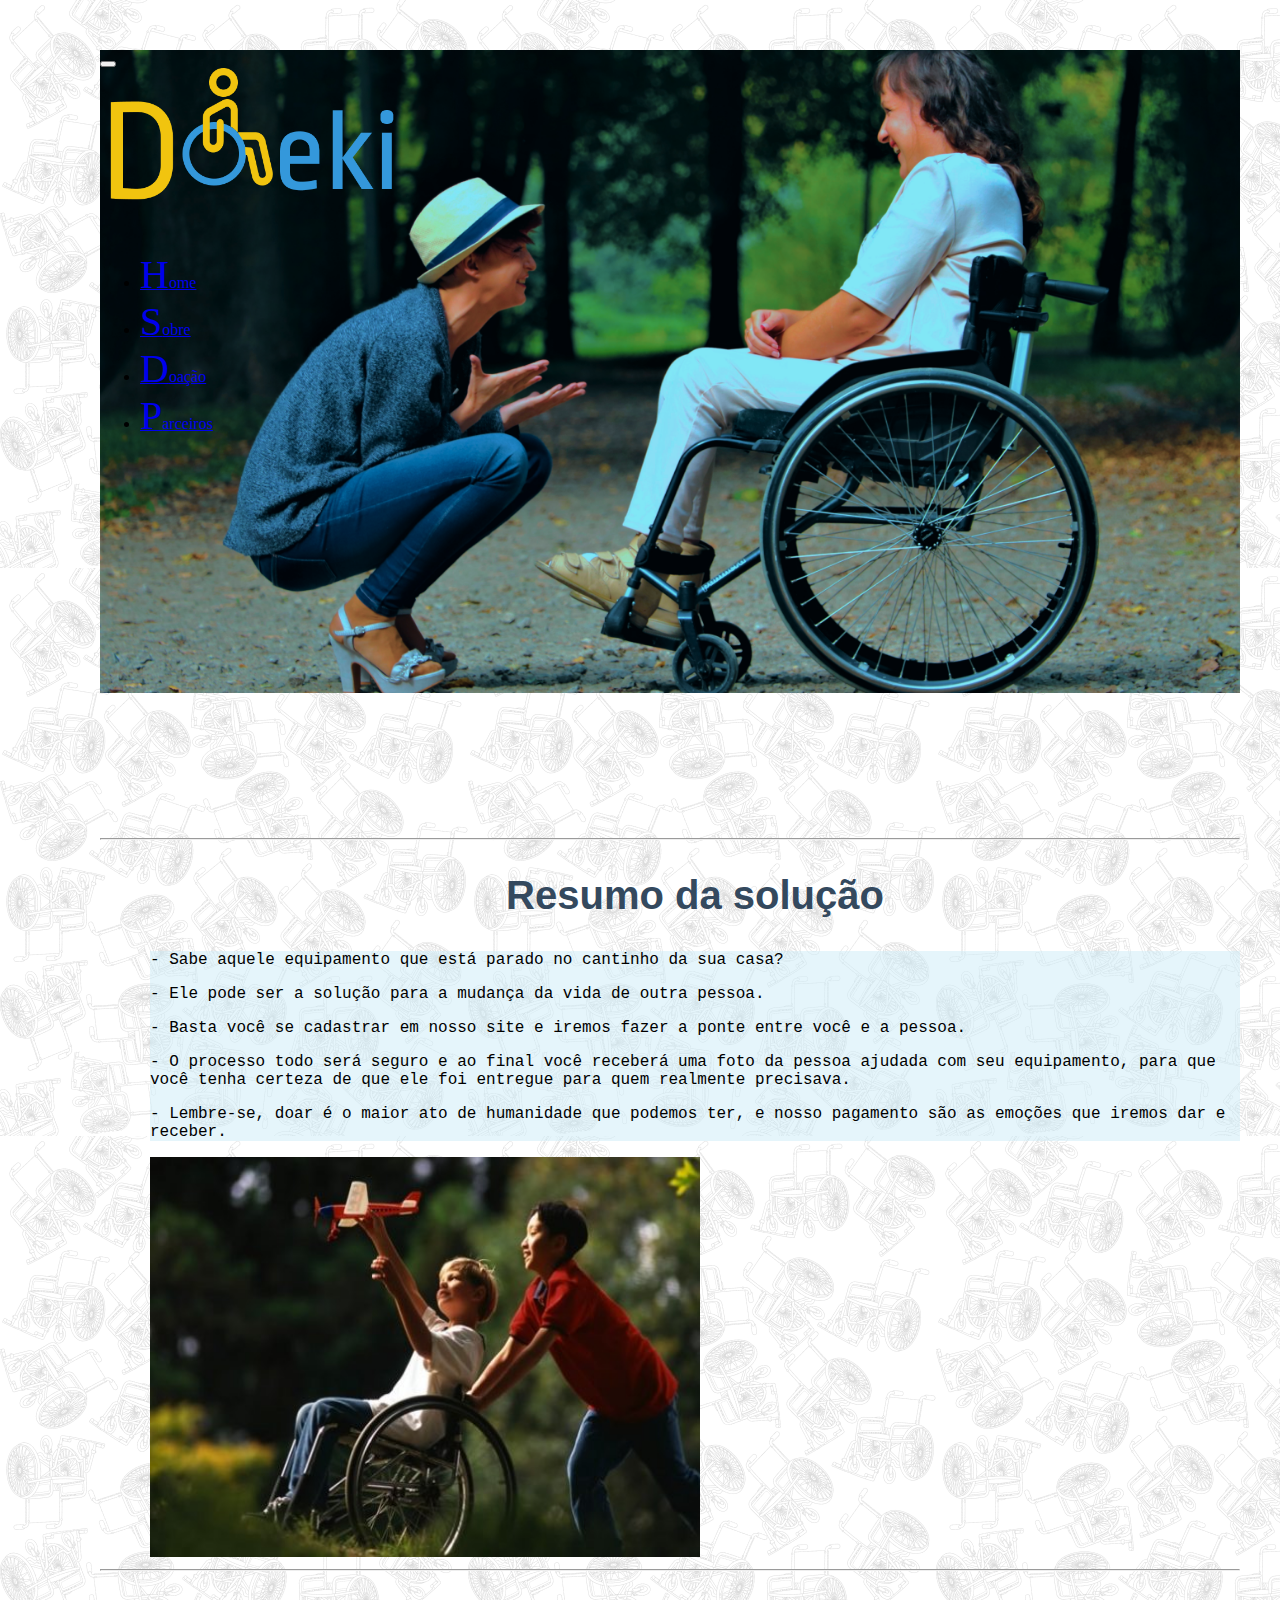
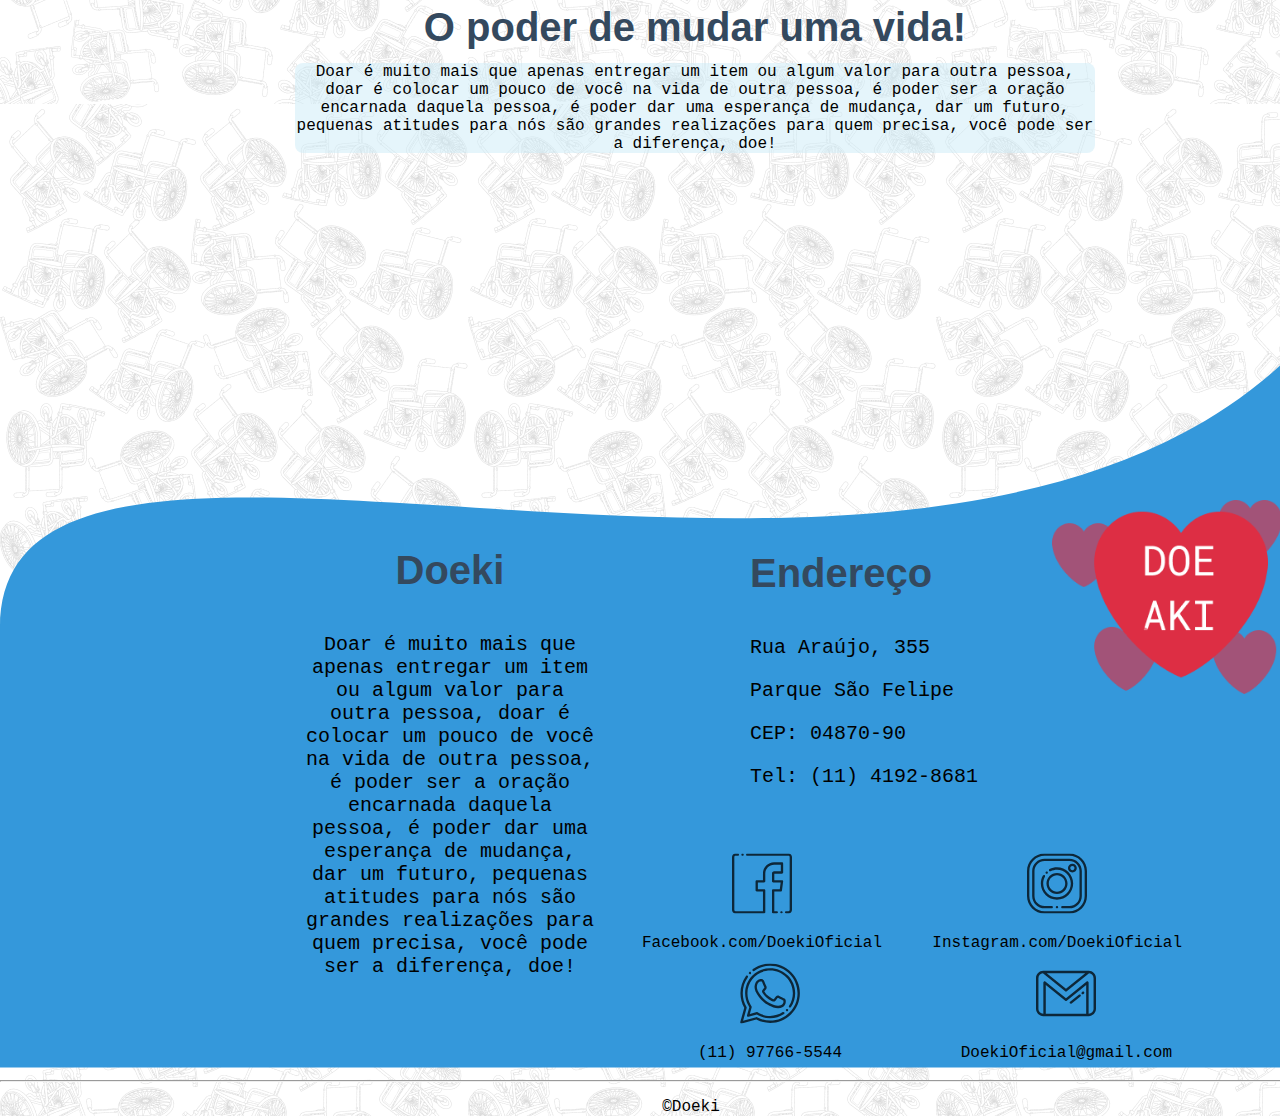
==== commit 2ac15d4d: "Adicionado Bootstrap na tela inicial" ====
--- a/index.html
+++ b/index.html
@@ -11,96 +11,181 @@
 </head>
 
 <body>
-    <div class="menu1">
-        <nav class="menuNav1">
-            <a href="index.html"><span class="drop">H</span>ome</a>
-            <a href="sobre.html"><span class="drop">S</span>obre</a>
-            <a href="doacao.html"><span class="drop">D</span>oação</a>
-            <a href="parceiros.html"><span class="drop">P</span>arceiros</a>
-        </nav>
-        <a href="index.html"><img class="logoHome" src="imagens/logoSimFundo.png" alt="Logo-Doeki"></a>
+    <div>
+        <div class=" menu1 container-fluid">
+            <div class="container-fluid">
+                <nav class="navbar navbar-expand-md navbar-light mt-1 mb-4" style="width: 100%;">
+                    <button class="navbar-toggler bg-info" type="button" data-toggle="collapse" data-target="#navbarNav"
+                        aria-controls="navbarNav" aria-expanded="false" aria-label="Alterna navegação">
+                        <span class="navbar-toggler-icon"></span>
+                    </button>
+                    <div class=" titulos collapse navbar-collapse" id="navbarNav">
+                        <a href="index.html" class="mx-5 navbar-brand"><img class="logoDoacao"
+                                src="imagens/logoSimFundo.png" alt=""></a>
+                        <ul class="navbar-nav">
+                            <li class="nav-item active">
+                                <a class="text-light nav-link" href="index.html"><span class="drop">H</span>ome</a>
+                            </li>
+                            <li class="nav-item">
+                                <a class="text-light nav-link" href="sobre.html"><span class="drop">S</span>obre</a>
+                            </li>
+                            <li class="nav-item">
+                                <a class="text-light nav-link" href="doacao.html"><span class="drop">D</span>oação</a>
+                            </li>
+                            <li class="nav-item">
+                                <a class="text-light nav-link" href="parceiros.html"><span
+                                        class="drop">P</span>arceiros</a>
+                            </li>
+                        </ul>
+                    </div>
+                </nav>
+            </div>
+        </div>
+        <div class="sobe">
+        <hr class="bg-warning">
+        <div class="resumoDoeki container row" style="margin-left: 50px;">
+            <h2 class="container text-center">Resumo da solução</h2>
+            <div class="txtResumo container col text-center" style="background-color: rgba(203, 236, 247, 0.5);min-width:300px;">
+                <p>- Sabe aquele equipamento que está parado no cantinho da sua casa?</p>
+                <p>- Ele pode ser a solução para a mudança da vida de outra pessoa.</p>
+                <p>- Basta você se cadastrar em nosso site e iremos fazer a ponte entre você e a pessoa.</p>
+                <p>- O processo todo será seguro e ao final você receberá uma foto da pessoa ajudada com seu
+                    equipamento,
+                    para que você tenha certeza de que ele foi entregue para quem realmente precisava.</p>
+                <p>- Lembre-se, doar é o maior ato de humanidade que podemos ter, e nosso pagamento são as emoções que
+                    iremos dar e receber.</p>
+            </div>
+            <div class="imgResumo container col">
+                <img class="amigos container mt-1" src="imagens/cadeiranteAmigo.jpg" alt="Amigos"
+                    style="min-width:400px; width: 550px; height:400px;">
+            </div>
+        </div>
     </div>
-    <hr class="bg-warning">
-    <div class="resumoDoeki">
-        <h2>Resumo da solução</h2>
-        <div class="txtResumo">
-            <p>- Sabe aquele equipamento que está parado no cantinho da sua casa?</p>
-            <p>- Ele pode ser a solução para a mudança da vida de outra pessoa.</p>
-            <p>- Basta você se cadastrar em nosso site e iremos fazer a ponte entre você e a pessoa.</p>
-            <p>- O processo todo será seguro e ao final você receberá uma foto da pessoa ajudada com seu equipamento,
-                para que você tenha certeza de que ele foi entregue para quem realmente precisava.</p>
-            <p>- Lembre-se, doar é o maior ato de humanidade que podemos ter, e nosso pagamento são as emoções que
-                iremos dar e receber.</p>
-        </div>
-        <div class="imgResumo">
-            <img class="amigos" src="imagens/cadeiranteAmigo.jpg" alt="Amigos">
-        </div>
-    </div>
-    <hr class="bg-warning">
-    <div class="poderMudar">
-        <h2>O poder de mudar uma vida!</h2>
-        <div class="txtPoder">
-            <p>Doar é muito mais que apenas entregar um item ou algum valor para outra pessoa, doar é colocar um pouco
-                de você na vida de outra pessoa, é poder ser a oração encarnada daquela pessoa, é poder dar uma
-                esperança de mudança, dar um futuro, pequenas atitudes para nós são grandes realizações para quem
-                precisa, você pode ser a diferença, doe!</p>
-        </div>
-        <div class="video1">
-            <iframe width="350" height="300" src="https://www.youtube.com/embed/TFqqA4m1u_c" frameborder="0"
-                allow="accelerometer; autoplay; clipboard-write; encrypted-media; gyroscope; picture-in-picture"
-                allowfullscreen></iframe>
-        </div>
-        <div class="video2">
-            <iframe width="350" height="300" src="https://www.youtube.com/embed/aww32PsnHQI" frameborder="0"
-                allow="accelerometer; autoplay; clipboard-write; encrypted-media; gyroscope; picture-in-picture"
-                allowfullscreen></iframe>
-        </div>
-        <div class="video3">
-            <iframe width="350" height="300" src="https://www.youtube.com/embed/9KIedVj9Aoc" frameborder="0"
-                allow="accelerometer; autoplay; clipboard-write; encrypted-media; gyroscope; picture-in-picture"
-                allowfullscreen></iframe>
-        </div>
-    </div>
-    <div class="fim">
-        <section class="fimPagina">
-            <img src="estilos/imgFooter.svg" alt="BackGround-OndaAzul">
-            <div class="txtDoeki">
-                <h3>Doeki</h3>
+        <hr class="bg-warning">
+        <div class="poderMudar container"style="margin-left: 50px;">
+            <h2>O poder de mudar uma vida!</h2>
+            <div class="txtPoder container mt-4">
                 <p>Doar é muito mais que apenas entregar um item ou algum valor para outra pessoa, doar é colocar um
-                    pouco de você na vida de outra pessoa, é poder ser a oração encarnada daquela pessoa, é poder dar
-                    uma esperança de mudança, dar um futuro, pequenas atitudes para nós são grandes realizações para
-                    quem precisa, você pode ser a diferença, doe!</p>
-            </div>
-            <div class="endereco">
-                <h3 class="enderecoEsq">Endereço</h3>
-                <p>Rua Araújo, 355</p>
-                <p>Parque São Felipe</p>
-                <p>CEP: 04870-90</p>
-                <p>Tel: (11) 4192-8681</p>
-            </div>
-            <div class="botaoDoeaki">
-                <a href="doacao.html"><img class="doeaki" src="imagens/coracao.png" alt="DoeAki"></a>
-            </div>
-            <div class="facebook">
-                <img src="imagens/facebook.svg" alt="Facebook">
-                <p>Facebook.com/DoekiOficial</p>
-            </div>
-            <div class="insta">
-                <img src="imagens/instagram.svg" alt="Instagram">
-                <p>Instagram.com/DoekiOficial</p>
-            </div>
-            <div class="email">
-                <img src="imagens/gmail.svg" alt="Gmail">
-                <p>DoekiOficial@gmail.com</p>
-            </div>
-            <div class="whatsapp">
-                <img src="imagens/whatsapp 3.svg" alt="Whatsapp">
-                <p>(11) 97766-5544</p>
-            </div>
-            <hr class="bg-warning">
-            <p>&copy;Doeki</p>
-        </section>
-    </div>
+                    pouco
+                    de você na vida de outra pessoa, é poder ser a oração encarnada daquela pessoa, é poder dar uma
+                    esperança de mudança, dar um futuro, pequenas atitudes para nós são grandes realizações para quem
+                    precisa, você pode ser a diferença, doe!</p>
+            </div>
+            <div class="video1">
+                <iframe width="350" height="300" src="https://www.youtube.com/embed/TFqqA4m1u_c" frameborder="0"
+                    allow="accelerometer; autoplay; clipboard-write; encrypted-media; gyroscope; picture-in-picture"
+                    allowfullscreen></iframe>
+            </div>
+            <div class="video2">
+                <iframe width="350" height="300" src="https://www.youtube.com/embed/aww32PsnHQI" frameborder="0"
+                    allow="accelerometer; autoplay; clipboard-write; encrypted-media; gyroscope; picture-in-picture"
+                    allowfullscreen></iframe>
+            </div>
+            <div class="video3">
+                <iframe width="350" height="300" src="https://www.youtube.com/embed/9KIedVj9Aoc" frameborder="0"
+                    allow="accelerometer; autoplay; clipboard-write; encrypted-media; gyroscope; picture-in-picture"
+                    allowfullscreen></iframe>
+            </div>
+        </div>
+        <div class="fim">
+            <section class="fimPagina">
+                <img src="estilos/imgFooter.svg" alt="BackGround-OndaAzul">
+                <div class="txtDoeki">
+                    <h3>Doeki</h3>
+                    <p>Doar é muito mais que apenas entregar um item ou algum valor para outra pessoa, doar é colocar um
+                        pouco de você na vida de outra pessoa, é poder ser a oração encarnada daquela pessoa, é poder
+                        dar
+                        uma esperança de mudança, dar um futuro, pequenas atitudes para nós são grandes realizações para
+                        quem precisa, você pode ser a diferença, doe!</p>
+                </div>
+                <div class="endereco">
+                    <h3 class="enderecoEsq">Endereço</h3>
+                    <p>Rua Araújo, 355</p>
+                    <p>Parque São Felipe</p>
+                    <p>CEP: 04870-90</p>
+                    <p>Tel: (11) 4192-8681</p>
+                </div>
+                <div class="botaoDoeaki">
+                    <a href="doacao.html"><img class="doeaki" src="imagens/coracao.png" alt="DoeAki"></a>
+                </div>
+                <div class="facebook">
+                    <img src="imagens/facebook.svg" alt="Facebook">
+                    <p>Facebook.com/DoekiOficial</p>
+                </div>
+                <div class="insta">
+                    <img src="imagens/instagram.svg" alt="Instagram">
+                    <p>Instagram.com/DoekiOficial</p>
+                </div>
+                <div class="email">
+                    <img src="imagens/gmail.svg" alt="Gmail">
+                    <p>DoekiOficial@gmail.com</p>
+                </div>
+                <div class="whatsapp">
+                    <img src="imagens/whatsapp 3.svg" alt="Whatsapp">
+                    <p>(11) 97766-5544</p>
+                </div>
+                <hr class="bg-warning">
+                <p>&copy;Doeki</p>
+            </section>
+        </div>
+
+
+
+        <div class="container invisivelParceiros">
+            <div class="finalSobre">
+                <section class="fimInvisivel">
+                    <hr class="bg-warning">
+                    <div class="container row" style="margin-top: 150px;">
+                        <div class="txtDoekiInvisivel col container mr-1 mb-1"
+                            style="background-color: rgba(203, 236, 247, 0.5);">
+                            <h3>Doeki</h3>
+                            <p>Doar é muito mais que apenas entregar um item ou algum valor para outra pessoa, doar é
+                                colocar um
+                                pouco de você na vida de outra pessoa, é poder ser a oração encarnada daquela pessoa, é
+                                poder dar
+                                uma esperança de mudança, dar um futuro, pequenas atitudes para nós são grandes
+                                realizações
+                                para
+                                quem precisa, você pode ser a diferença, doe!</p>
+                        </div>
+                        <div class="enderecoInvisivel col container mr-1 mb-1"
+                            style="background-color: rgba(203, 236, 247, 0.5);">
+                            <h3 class="enderecoEsq2">Endereço</h3>
+                            <p>Rua Araújo, 355</p>
+                            <p>Parque São Felipe</p>
+                            <p>CEP: 04870-90</p>
+                            <p>Tel: (11) 4192-8681</p>
+                        </div>
+                        <div class="botaoDoeaki2 col container mr-1 mb-1"
+                            style="background-color: rgba(203, 236, 247, 0.5);">
+                            <a href="doacao.html"><img class="doeaki2" src="imagens/coracao.png" alt="DoeAki"></a>
+                        </div>
+                    </div>
+            </div>
+            <div class="container row text-center" style="margin-top: 100px;">
+                <div class="facebookInvisivel container col mr-1 mb-1" style="background-color: rgba(203, 236, 247, 0.5);">
+                    <img src="imagens/facebook.svg" alt="Facebook">
+                    <p>Facebook.com/DoekiOficial</p>
+                </div>
+                <div class="instaInvisivel container col mr-1 mb-1" style="background-color: rgba(203, 236, 247, 0.5);">
+                    <img src="imagens/instagram.svg" alt="Instagram">
+                    <p>Instagram.com/DoekiOficial</p>
+                </div>
+                <div class="emailInvisivel container col mr-1 mb-1" style="background-color: rgba(203, 236, 247, 0.5);">
+                    <img src="imagens/gmail.svg" alt="Gmail">
+                    <p>DoekiOficial@gmail.com</p>
+                </div>
+                <div class="whatsappInvisivel container col mr-1 mb-1" style="background-color: rgba(203, 236, 247, 0.5);">
+                    <img src="imagens/whatsapp 3.svg" alt="Whatsapp">
+                    <p>(11) 97766-5544</p>
+                </div>
+            </div>
+            <div class="container text-center">
+                <hr class="bg-warning">
+                <p>&copy;Doeki</p>
+                </section>
+            </div>
+        </div>
 </body>
 
 
--- a/estilos/estilo.css
+++ b/estilos/estilo.css
@@ -25,42 +25,19 @@
 }
 /*Inicio Menu da tela Home*/
 .menu1 {
-    margin-left: -100px;
-    margin-right: -40px;
-    margin-top: -50px;
     background-image: url(imagem2.png);
+    min-width: 600px;
     height: 780px;
-    margin-bottom: 30px;
     background-size: 100%;
     background-repeat: no-repeat;
 }
 .drop {
     font-size: 30pt;
 }
-.menuNav1 {
-    position: absolute;
-    top: 60px;
-    left: 700px;
-
-}
-.menuNav1 a {
-    color: white;
-    text-decoration: none;
-    margin-right: 50px;
-
-}
-
-.logoHome {
-    width: 400px;
-    position: absolute;
-    top: 40px;
-    left: 200px;
-}
-
 /*Fim Menu da tela Home*/
 
 /*Inicio Resumo Doeki*/
-.txtResumo {
+/* .txtResumo {
     width: 400px;
     display: inline-block;
     vertical-align: top;
@@ -84,7 +61,7 @@
     border-radius: 10px;
     border: gray solid 3px;
     box-shadow: gray 3px 3px 3px;
-}
+} */
 /*Fim Resumo Doeki*/
 
 /*Inicio O poder de mudar uma vida*/
@@ -659,10 +636,22 @@
 /* Fim Página Parceiros */
 
 @media only screen and (max-width : 1000px) {
-    .fimParceiros, .finalDoacao, .finalSobre1{
+    .fimParceiros, .finalDoacao, .finalSobre1, .fim{
         display: none;
     }
     .invisivelParceiros {
         display: block;
     }
+    .sobe {
+        margin-top: -260px;
+    }
+
+  }
+
+  @media only screen and (max-width : 500px) {
+    .navbar {
+        background-color:rgb(1, 19, 1);
+    }
+   
+
   }